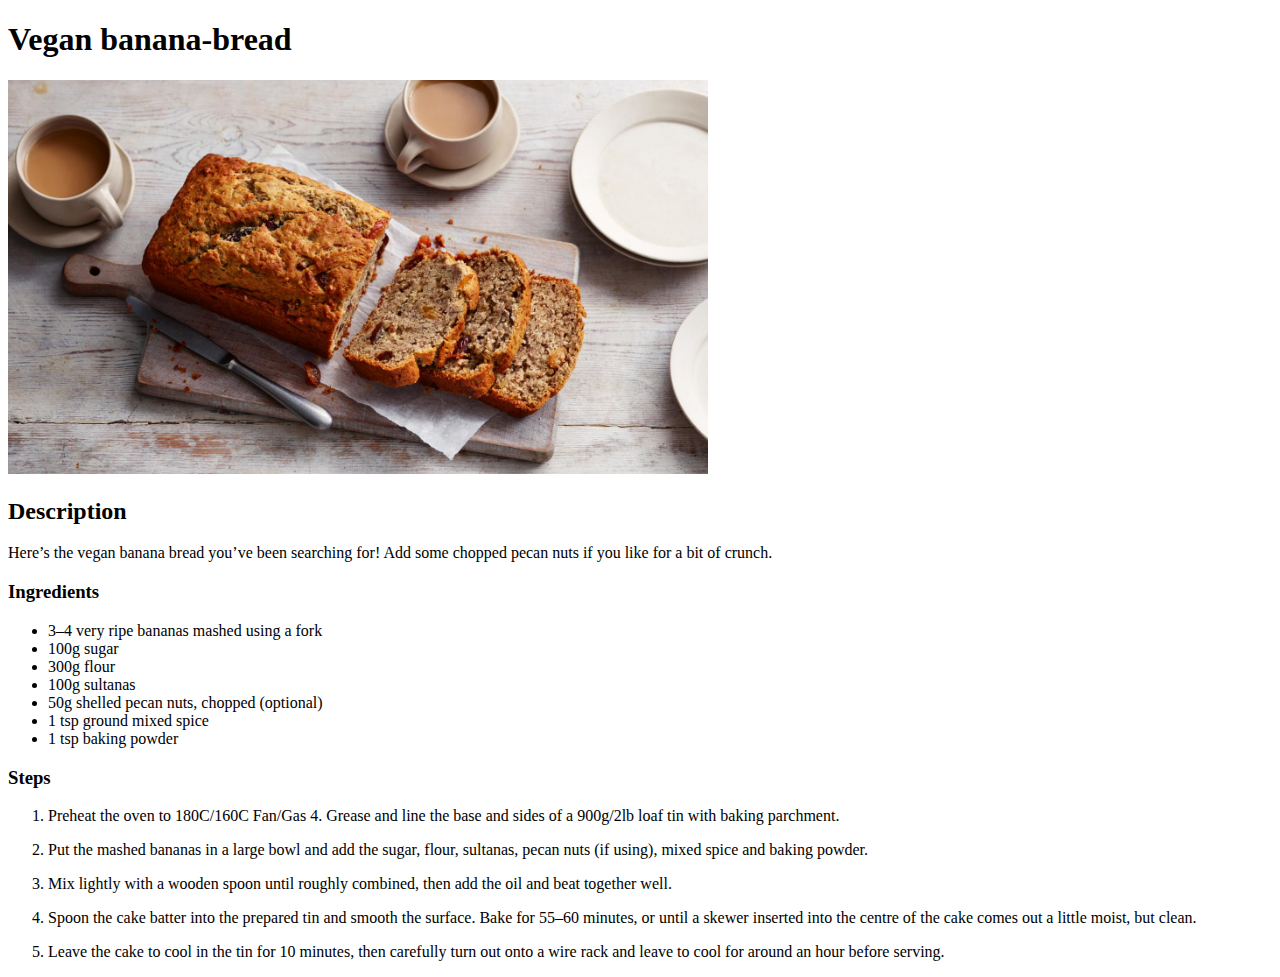
==== recipes/banana-bread.html @ 7fd0db1a "add banana bread and pori" ====
<!DOCTYPE html>
<html lang="en">
<head>
    <meta charset="UTF-8">
    <meta http-equiv="X-UA-Compatible" content="IE=edge">
    <meta name="viewport" content="width=device-width, initial-scale=1.0">
    <title>Vegan banana-bread</title>
</head>
<body>
    <h1>Vegan banana-bread</h1>
    <img src="./vegan_banana_bread_37216_16x9.jpg" alt="the photo of banana-bread" width="700">
    <h2>Description</h2>
    <p>Here’s the vegan banana bread you’ve been searching for! Add some chopped pecan nuts if you like for a bit of crunch.</p>

    <h3>Ingredients</h3>
    <ul>
        <li>3–4 very ripe bananas mashed using a fork</li>
        <li>100g  sugar</li>
        <li>300g flour</li>
        <li>100g  sultanas</li>
        <li>50g  shelled pecan nuts, chopped (optional)</li>
        <li>1 tsp ground mixed spice</li>
        <li>1 tsp baking powder</li>
    </ul>
    <h3>Steps</h3>
    <ol class="recipe-method__list">
        <li class="recipe-method__list-item"><p class="recipe-method__list-item-text">Preheat the oven to 180C/160C Fan/Gas 4. Grease and line the base and sides of a 900g/2lb loaf tin with baking parchment.</p></li>
        <li class="recipe-method__list-item"><p class="recipe-method__list-item-text">Put the mashed bananas in a large bowl and add the sugar, flour, sultanas, pecan nuts (if using), mixed spice and baking powder. </p></li>
        <li class="recipe-method__list-item"><p class="recipe-method__list-item-text">Mix lightly with a wooden spoon until roughly combined, then add the oil and beat together well.</p></li>
        <li class="recipe-method__list-item"><p class="recipe-method__list-item-text">Spoon the cake batter into the prepared tin and smooth the surface. Bake for 55–60 minutes, or until a skewer inserted into the centre of the cake comes out a little moist, but clean. </p></li>
        <li class="recipe-method__list-item"><p class="recipe-method__list-item-text">Leave the cake to cool in the tin for 10 minutes, then carefully turn out onto a wire rack and leave to cool for around an hour before serving. </p></li>
    </ol>


    
</body>
</html>
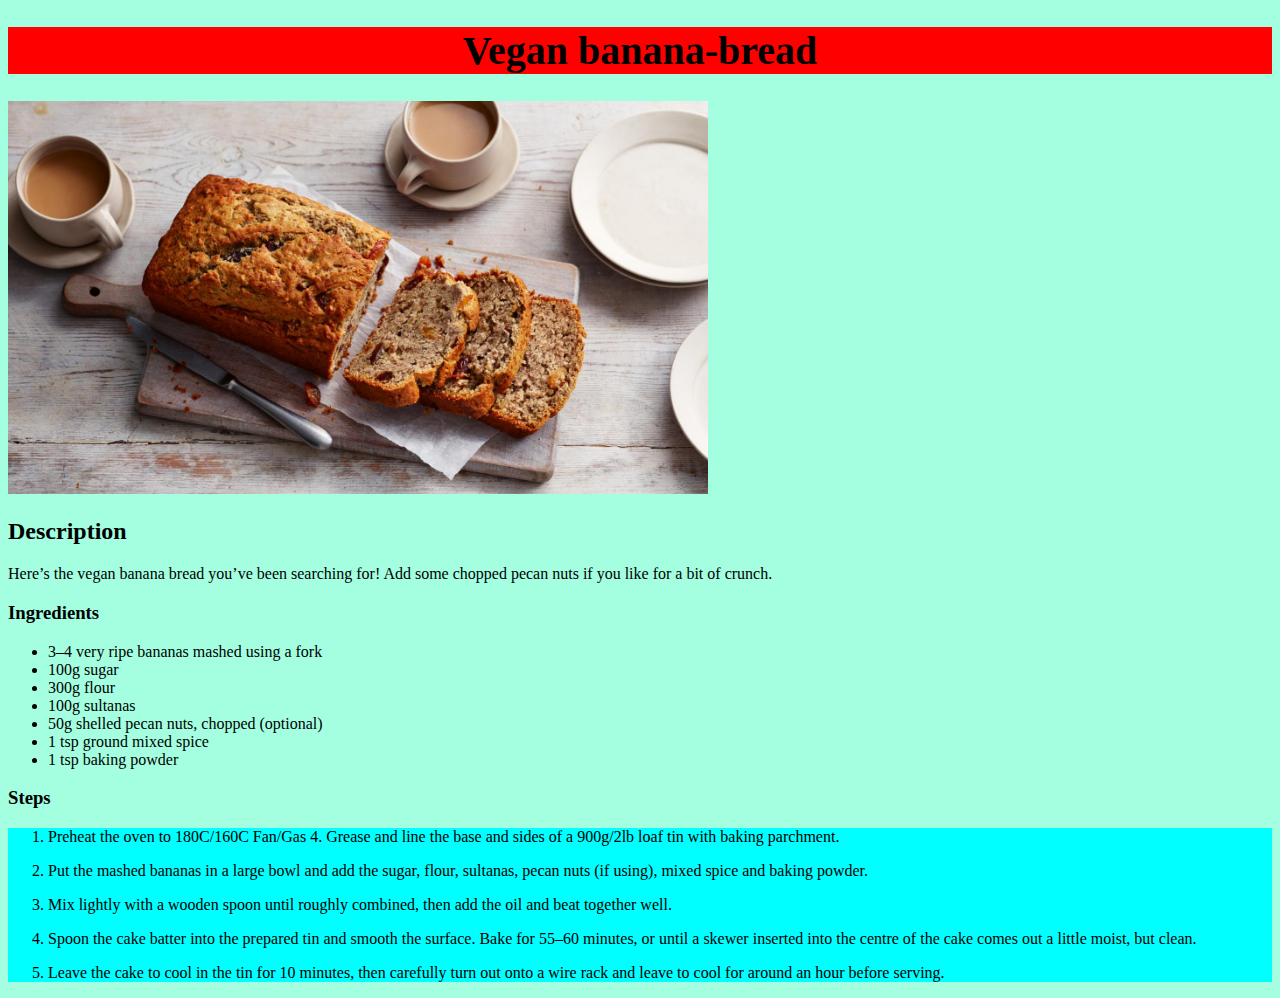
==== commit 65030ddb: "add new styles" ====
--- a/recipes/banana-bread.html
+++ b/recipes/banana-bread.html
@@ -5,8 +5,10 @@
     <meta http-equiv="X-UA-Compatible" content="IE=edge">
     <meta name="viewport" content="width=device-width, initial-scale=1.0">
     <title>Vegan banana-bread</title>
+    <link rel="stylesheet" href="../styles.css">
 </head>
 <body>
+    <div class="btext">
     <h1>Vegan banana-bread</h1>
     <img src="./vegan_banana_bread_37216_16x9.jpg" alt="the photo of banana-bread" width="700">
     <h2>Description</h2>
@@ -30,6 +32,8 @@
         <li class="recipe-method__list-item"><p class="recipe-method__list-item-text">Spoon the cake batter into the prepared tin and smooth the surface. Bake for 55–60 minutes, or until a skewer inserted into the centre of the cake comes out a little moist, but clean. </p></li>
         <li class="recipe-method__list-item"><p class="recipe-method__list-item-text">Leave the cake to cool in the tin for 10 minutes, then carefully turn out onto a wire rack and leave to cool for around an hour before serving. </p></li>
     </ol>
+    
+    </div>
 
 
     
--- a/styles.css
+++ b/styles.css
@@ -0,0 +1,16 @@
+body{
+    font-style:"Courier New";
+    background-color: rgb(163, 255, 224);
+}
+h1{
+    text-align: center;
+    background-color: red;
+    font-size: 40px;
+}
+.ftit {
+    text-align: center;
+}
+
+.recipe-method__list{
+    background-color: aqua;
+}